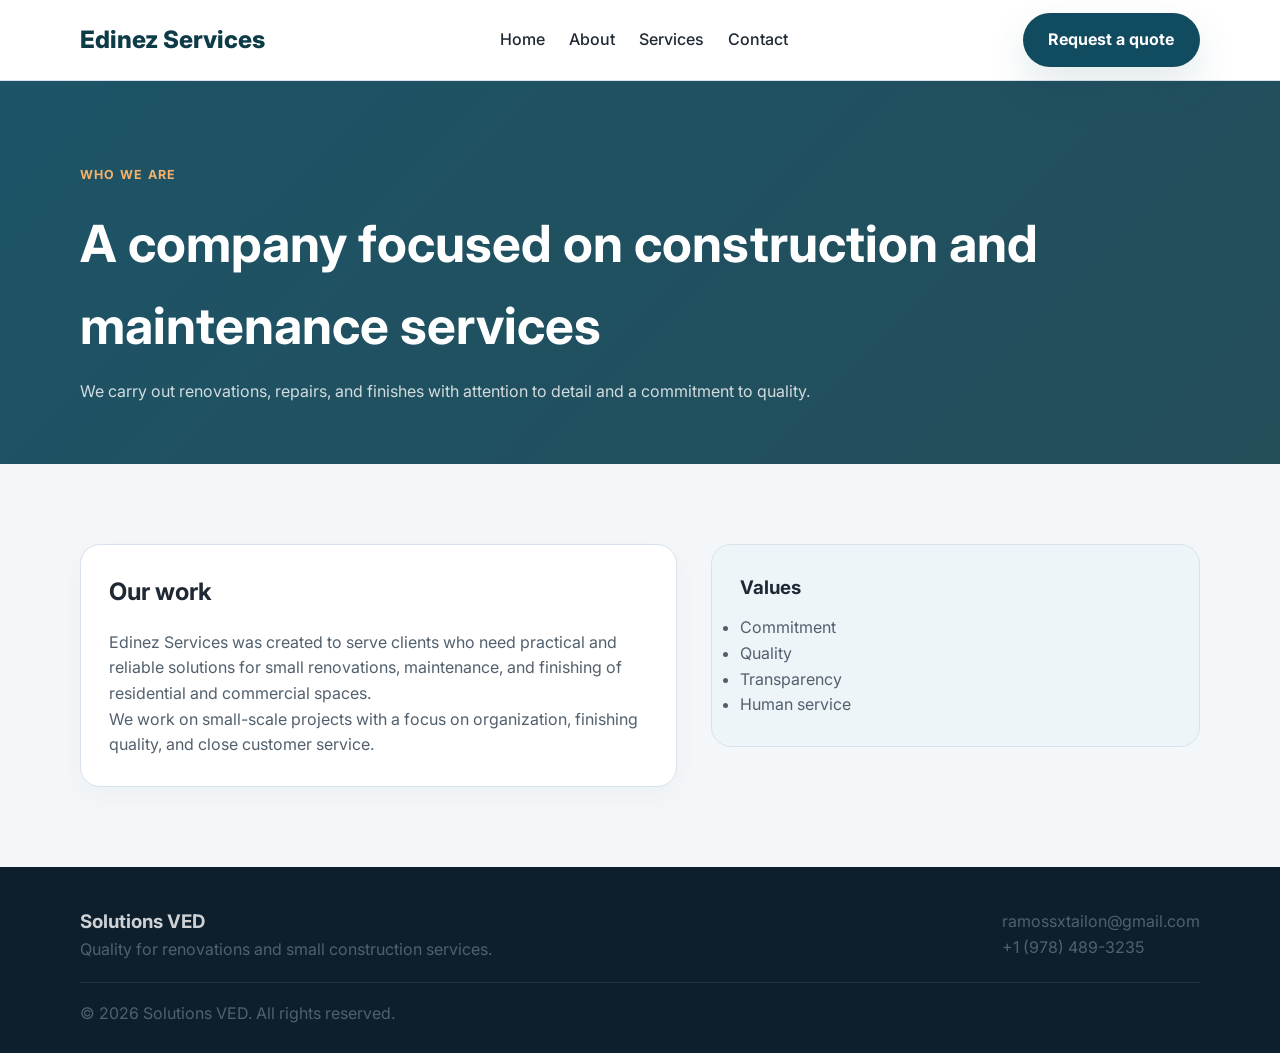
==== pages/about.html @ b6fb6a09 "Add files via upload" ====
<!DOCTYPE html>
<html lang="en-US">
  <head>
    <meta charset="UTF-8" />
    <meta name="viewport" content="width=device-width, initial-scale=1.0" />
    <title>About | Edinez Services</title>
    <meta name="description" content="Learn about Edinez Services and our work in renovations and small construction services." />
    <link rel="preconnect" href="https://fonts.googleapis.com" />
    <link rel="preconnect" href="https://fonts.gstatic.com" crossorigin />
    <link
      href="https://fonts.googleapis.com/css2?family=Inter:wght@400;500;600;700;800&display=swap"
      rel="stylesheet"
    />
    <link rel="stylesheet" href="../assets/css/style.css" />
  </head>
  <body>
    <header class="site-header">
      <div class="container nav-wrap">
        <a href="../index.html" class="logo">Edinez <span>Services</span></a>
        <nav class="main-nav">
          <a href="../index.html">Home</a>
          <a href="about.html">About</a>
          <a href="services.html">Services</a>
          <a href="contact.html">Contact</a>
        </nav>
        <a href="contact.html#quote-form" class="btn btn-primary">Request a quote</a>
      </div>
    </header>

    <main>
      <section class="page-banner">
        <div class="container">
          <span class="eyebrow">Who we are</span>
          <h1>A company focused on construction and maintenance services</h1>
          <p>We carry out renovations, repairs, and finishes with attention to detail and a commitment to quality.</p>
        </div>
      </section>

      <section class="page-content">
        <div class="container content-grid">
          <div class="content-card">
            <h3>Our work</h3>
            <p>
              Edinez Services was created to serve clients who need practical and reliable solutions for small renovations,
              maintenance, and finishing of residential and commercial spaces.
            </p>
            <p>
              We work on small-scale projects with a focus on organization, finishing quality, and close customer service.
            </p>
          </div>

          <aside class="info-box">
            <h3>Values</h3>
            <ul>
              <li>Commitment</li>
              <li>Quality</li>
              <li>Transparency</li>
              <li>Human service</li>
            </ul>
          </aside>
        </div>
      </section>
    </main>

    <footer class="site-footer">
      <div class="container footer-wrap">
        <div>
          <h3>Solutions VED</h3>
          <p>Quality for renovations and small construction services.</p>
        </div>
        <div>
          <p>ramossxtailon@gmail.com</p>
          <p>+1 (978) 489-3235</p>
        </div>
      </div>
      <div class="container footer-bottom">
        <p>© <span id="year"></span> Solutions VED. All rights reserved.</p>
      </div>
    </footer>

    <script src="../assets/js/script.js"></script>
  </body>
</html>
---- assets/css/style.css ----
:root {
  --color-primary: #114b5f;
  --color-primary-dark: #0d3b48;
  --color-accent: #f7b267;
  --color-accent-dark: #e28f33;
  --color-text: #1f2933;
  --color-muted: #52606d;
  --color-bg: #f4f7f9;
  --color-white: #ffffff;
  --color-line: #d9e2ec;
  --shadow: 0 18px 40px rgba(17, 75, 95, 0.12);
}

* {
  margin: 0;
  padding: 0;
  box-sizing: border-box;
}

html {
  scroll-behavior: smooth;
}

body {
  font-family: "Inter", sans-serif;
  background: var(--color-bg);
  color: var(--color-text);
  line-height: 1.6;
}

p {
  color: var(--color-muted);
}

a {
  text-decoration: none;
}

img {
  max-width: 100%;
  display: block;
}

.container {
  width: min(1120px, 90vw);
  margin: 0 auto;
}

.section {
  padding: 90px 0;
}

.alt-bg {
  background: #edf3f6;
}

.site-header {
  position: sticky;
  top: 0;
  z-index: 20;
  background: rgba(255, 255, 255, 0.94);
  backdrop-filter: blur(12px);
  border-bottom: 1px solid var(--color-line);
}

.nav-wrap {
  display: flex;
  align-items: center;
  justify-content: space-between;
  min-height: 80px;
  gap: 24px;
}

.logo {
  font-size: 1.5rem;
  font-weight: 800;
  color: var(--color-primary-dark);
}

.logo-solutions {
  color: #0d5bd7;
}

.logo-ved {
  color: var(--color-accent-dark);
}

.main-nav {
  display: flex;
  align-items: center;
  gap: 24px;
  flex-wrap: wrap;
}

.main-nav a {
  color: var(--color-text);
  font-weight: 500;
  transition: color 0.2s ease;
}

.main-nav a:hover,
.main-nav a:focus {
  color: var(--color-primary);
}

.btn {
  display: inline-flex;
  align-items: center;
  justify-content: center;
  border-radius: 999px;
  padding: 0.9rem 1.6rem;
  font-weight: 700;
  transition: all 0.2s ease;
}

.btn-primary {
  background: var(--color-primary);
  color: var(--color-white);
  box-shadow: var(--shadow);
}

.btn-primary:hover {
  background: var(--color-primary-dark);
}

.btn-secondary {
  background: transparent;
  border: 1px solid rgba(17, 75, 95, 0.2);
  color: var(--color-primary-dark);
}

.hero {
  position: relative;
  overflow: hidden;
  background: linear-gradient(135deg, rgba(17, 75, 95, 0.48), rgba(13, 59, 72, 0.38));
  color: var(--color-white);
  padding: 100px 0 80px;
}

.hero::before,
.hero::after {
  content: "";
  position: absolute;
  top: 0;
  width: 47%;
  height: 100%;
  background-repeat: no-repeat;
  background-size: cover;
  background-position: center;
  opacity: 0.9;
  z-index: 0;
}

.hero::before {
  left: 0;
  background-image: url("../../image/home1.png");
  clip-path: polygon(0 0, 100% 0, 0 100%);
}

.hero::after {
  right: 0;
  background-image: url("../../image/home2.png");
  clip-path: polygon(100% 0, 100% 100%, 0 100%);
}

.hero-grid {
  position: relative;
  z-index: 1;
  display: grid;
  grid-template-columns: 1.2fr 0.8fr;
  align-items: center;
  gap: 42px;
}

.eyebrow {
  display: inline-block;
  letter-spacing: 0.1em;
  text-transform: uppercase;
  font-size: 0.78rem;
  font-weight: 700;
  color: var(--color-accent);
  margin-bottom: 18px;
}

.hero-copy h1 {
  font-size: clamp(2.5rem, 5vw, 4.2rem);
  line-height: 1.08;
  margin-bottom: 18px;
}

.hero-copy p {
  font-size: 1.08rem;
  color: rgba(255, 255, 255, 0.8);
  max-width: 580px;
}

.hero-actions {
  display: flex;
  gap: 16px;
  margin: 28px 0;
  flex-wrap: wrap;
}

.hero-stats {
  display: flex;
  flex-wrap: wrap;
  gap: 34px;
  list-style: none;
  padding: 0;
  margin-top: 18px;
}

.hero-stats li {
  display: flex;
  flex-direction: column;
  gap: 4px;
}

.hero-stats strong {
  font-size: 1.7rem;
  color: var(--color-white);
}

.hero-stats span {
  color: rgba(255, 255, 255, 0.7);
  font-size: 0.92rem;
}

.hero-visual {
  display: flex;
  justify-content: center;
}

.card-highlight {
  width: min(440px, 100%);
  background: rgba(255, 255, 255, 0.08);
  border: 1px solid rgba(255, 255, 255, 0.18);
  border-radius: 28px;
  padding: 28px;
  box-shadow: var(--shadow);
}

.card-highlight span {
  color: var(--color-accent);
  font-size: 0.78rem;
  text-transform: uppercase;
  letter-spacing: 0.08em;
}

.card-highlight h3 {
  margin-top: 16px;
  margin-bottom: 12px;
  font-size: 2rem;
}

.card-highlight p {
  color: rgba(255, 255, 255, 0.8);
  margin-bottom: 18px;
}

.card-highlight strong {
  font-size: 1.5rem;
  color: var(--color-white);
}

.section-header {
  text-align: center;
  max-width: 700px;
  margin: 0 auto 44px;
}

.section-header h2 {
  font-size: clamp(2rem, 4vw, 3rem);
  line-height: 1.2;
}

.category-grid,
.features-grid,
.project-grid {
  display: grid;
  gap: 28px;
}

.category-grid {
  grid-template-columns: repeat(3, minmax(0, 1fr));
}

.category-card,
.feature-item,
.project-card {
  background: var(--color-white);
  border: 1px solid var(--color-line);
  border-radius: 22px;
  overflow: hidden;
  box-shadow: 0 8px 26px rgba(17, 75, 95, 0.05);
}

.category-card {
  padding: 28px 22px;
}

.icon {
  width: 62px;
  height: 62px;
  border-radius: 18px;
  display: grid;
  place-items: center;
  background: rgba(17, 75, 95, 0.08);
  font-size: 2rem;
  margin-bottom: 18px;
}

.category-card h3 {
  margin-bottom: 10px;
  font-size: 1.45rem;
}

.category-card p {
  color: var(--color-muted);
  margin-bottom: 18px;
}

.category-card a {
  color: var(--color-primary);
  font-weight: 700;
}

.features-grid {
  grid-template-columns: repeat(3, minmax(0, 1fr));
}

.feature-item {
  padding: 34px 24px;
}

.feature-item h3 {
  margin-bottom: 14px;
}

.feature-item p {
  color: var(--color-muted);
}

.quality-panel {
  min-height: 220px;
  background: rgba(255, 255, 255, 0.35);
  border: 1px solid rgba(17, 75, 95, 0.08);
  border-radius: 22px;
  max-width: 980px;
  margin: 0 auto;
}

.project-grid {
  grid-template-columns: repeat(3, minmax(0, 1fr));
}

.split-tabs {
  display: grid;
  grid-template-columns: 1fr 1fr;
  gap: 18px;
  margin-top: 10px;
}

.split-card {
  position: relative;
  min-height: 280px;
  border: 1px solid var(--color-line);
  background: linear-gradient(135deg, rgba(255, 255, 255, 0.96), rgba(242, 247, 249, 0.92));
  box-shadow: 0 14px 32px rgba(17, 75, 95, 0.08);
  display: flex;
  align-items: center;
}

.split-card-left {
  clip-path: polygon(0 0, 100% 0, 82% 100%, 0 100%);
  margin-right: 10px;
}

.split-card-right {
  clip-path: polygon(18% 0, 100% 0, 100% 100%, 0 100%);
  margin-left: 10px;
}

.split-card-inner {
  width: min(76%, 420px);
  padding: 30px 28px;
  position: relative;
  z-index: 1;
}

.split-card-left .split-card-inner {
  margin-left: 18px;
}

.split-card-right .split-card-inner {
  margin-left: auto;
  margin-right: 18px;
  text-align: right;
}

.split-card span {
  color: var(--color-accent-dark);
  font-size: 0.8rem;
  text-transform: uppercase;
  font-weight: 700;
  letter-spacing: 0.08em;
}

.split-card h3 {
  margin: 12px 0 10px;
  font-size: clamp(1.6rem, 2vw, 2.2rem);
  color: var(--color-primary-dark);
}

.split-card p {
  color: var(--color-muted);
  line-height: 1.7;
}

.project-image {
  height: 220px;
  background-size: cover;
  background-position: center;
}

.bg-one {
  background-image: linear-gradient(rgba(17, 75, 95, 0.14), rgba(17, 75, 95, 0.14)), url('https://images.unsplash.com/photo-1512917774080-9991f1c4c750?auto=format&fit=crop&w=900&q=80');
}

.bg-two {
  background-image: linear-gradient(rgba(17, 75, 95, 0.14), rgba(17, 75, 95, 0.14)), url('https://images.unsplash.com/photo-1486406146926-c627a92ad1ab?auto=format&fit=crop&w=900&q=80');
}

.bg-three {
  background-image: linear-gradient(rgba(17, 75, 95, 0.14), rgba(17, 75, 95, 0.14)), url('https://images.unsplash.com/photo-1505693416388-ac5ce068fe85?auto=format&fit=crop&w=900&q=80');
}

.project-content {
  padding: 22px 20px 26px;
}

.project-content span {
  color: var(--color-accent-dark);
  font-size: 0.8rem;
  text-transform: uppercase;
  font-weight: 700;
}

.project-content h3 {
  margin: 8px 0 10px;
  font-size: 1.5rem;
}

.project-content p {
  color: var(--color-muted);
  margin-bottom: 16px;
}

.project-content strong {
  color: var(--color-primary-dark);
  font-size: 1.2rem;
}

.page-banner {
  background: linear-gradient(135deg, rgba(17, 75, 95, 0.95), rgba(13, 59, 72, 0.9));
  color: var(--color-white);
  padding: 80px 0 60px;
}

.page-banner h1 {
  font-size: clamp(2.2rem, 4vw, 3.5rem);
  margin-bottom: 12px;
}

.page-banner p {
  color: rgba(255, 255, 255, 0.8);
}

.page-content {
  padding: 80px 0;
}

.content-grid {
  display: grid;
  grid-template-columns: 1.1fr 0.9fr;
  gap: 34px;
  align-items: start;
}

.content-card {
  background: var(--color-white);
  border: 1px solid var(--color-line);
  border-radius: 20px;
  padding: 28px;
  box-shadow: 0 8px 24px rgba(17, 75, 95, 0.04);
}

.content-card h3 {
  margin-bottom: 18px;
  font-size: 1.5rem;
}

.content-card ul {
  list-style: none;
  padding: 0;
  margin-top: 16px;
}

.content-card li {
  position: relative;
  padding-left: 18px;
  margin-bottom: 10px;
  color: var(--color-muted);
}

.content-card li::before {
  content: "•";
  position: absolute;
  left: 0;
  color: var(--color-accent-dark);
  font-size: 1.5rem;
  line-height: 1;
}

.quote-form-card {
  overflow: visible;
}

.quote-form {
  display: flex;
  flex-direction: column;
  gap: 20px;
}

.form-grid {
  display: grid;
  grid-template-columns: repeat(2, minmax(0, 1fr));
  gap: 18px;
}

.form-field {
  display: flex;
  flex-direction: column;
  gap: 8px;
  color: var(--color-text);
  font-weight: 600;
}

.form-field span {
  font-size: 0.92rem;
}

.form-field input,
.form-field select,
.form-field textarea {
  width: 100%;
  border: 1px solid var(--color-line);
  background: #f9fbfc;
  border-radius: 12px;
  padding: 0.9rem 1rem;
  font: inherit;
  color: var(--color-text);
}

.form-field input:focus,
.form-field select:focus,
.form-field textarea:focus {
  outline: 2px solid rgba(17, 75, 95, 0.2);
  border-color: var(--color-primary);
}

.full-width {
  grid-column: 1 / -1;
}

.quote-status {
  min-height: 24px;
  color: var(--color-primary);
  font-weight: 600;
}

.hours-box {
  margin-top: 24px;
}

.hours-box h3 {
  margin-bottom: 12px;
}

.info-box {
  background: #edf5f8;
  border: 1px solid var(--color-line);
  border-radius: 20px;
  padding: 28px;
}

.info-box h3 {
  margin-bottom: 12px;
}

.info-box p,
.info-box li {
  color: var(--color-muted);
}

.site-footer {
  background: #0d1f2d;
  color: rgba(255, 255, 255, 0.8);
  padding-top: 40px;
}

.footer-wrap,
.footer-bottom {
  display: flex;
  justify-content: space-between;
  gap: 20px;
  align-items: center;
}

.footer-wrap {
  padding-bottom: 20px;
}

.footer-bottom {
  border-top: 1px solid rgba(255, 255, 255, 0.08);
  padding: 18px 0 26px;
}

@media (max-width: 860px) {
  .nav-wrap,
  .footer-wrap,
  .footer-bottom,
  .hero-grid,
  .content-grid {
    grid-template-columns: 1fr;
    flex-direction: column;
    align-items: flex-start;
  }

  .nav-wrap {
    padding: 18px 0;
  }

  .main-nav {
    gap: 14px;
  }

  .category-grid,
  .features-grid,
  .project-grid {
    grid-template-columns: 1fr;
  }

  .hero {
    padding-top: 72px;
  }
}
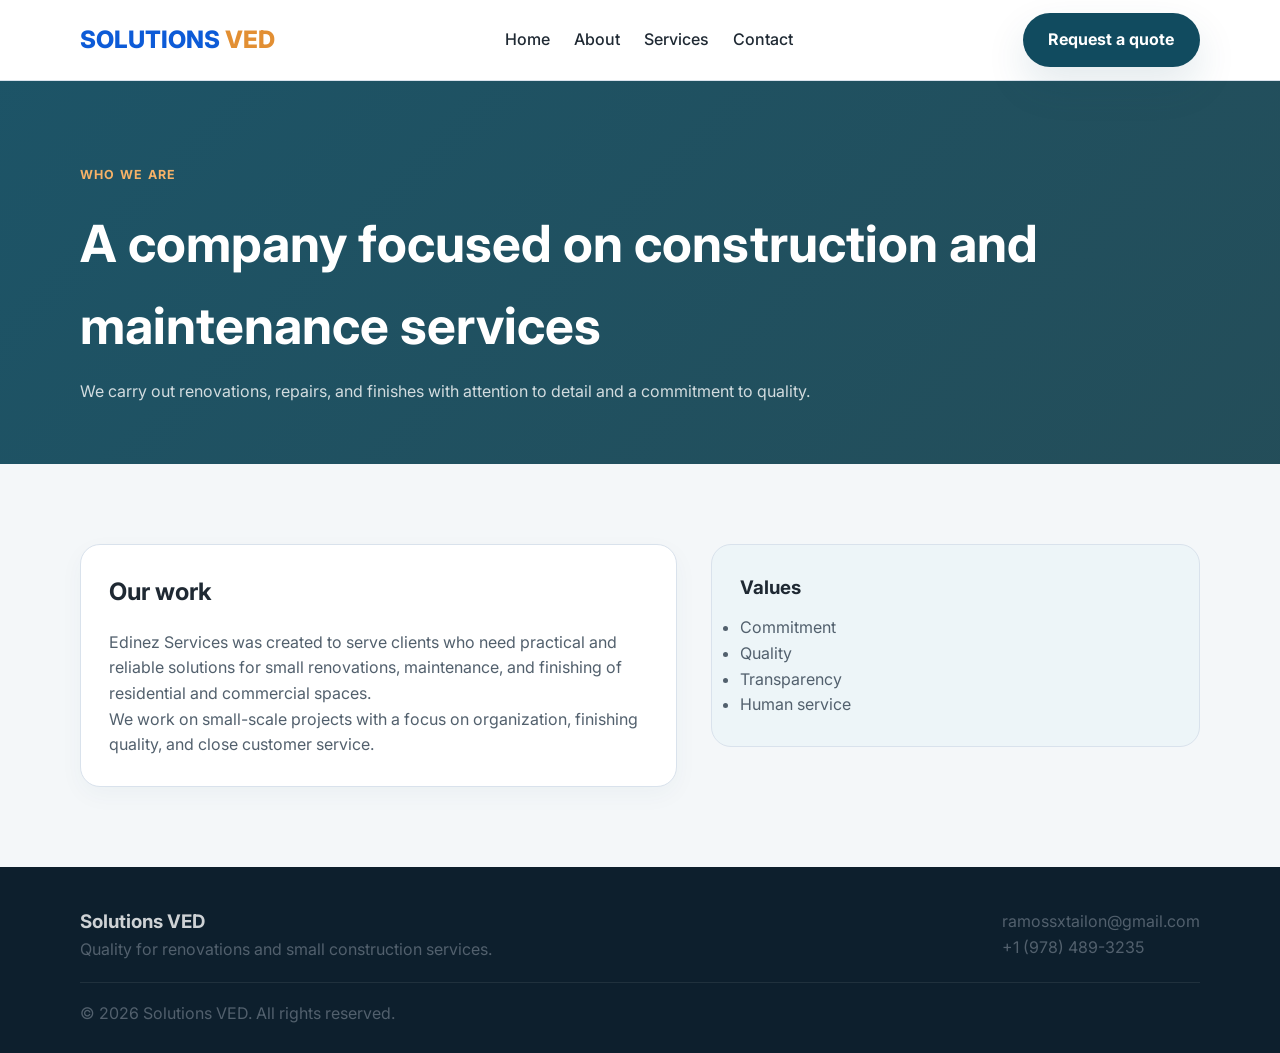
==== commit e774cdb2: "Add files via upload new version" ====
--- a/pages/about.html
+++ b/pages/about.html
@@ -16,7 +16,7 @@
   <body>
     <header class="site-header">
       <div class="container nav-wrap">
-        <a href="../index.html" class="logo">Edinez <span>Services</span></a>
+        <a href="../index.html" class="logo"><span class="logo-solutions">SOLUTIONS</span> <span class="logo-ved">VED</span></a>
         <nav class="main-nav">
           <a href="../index.html">Home</a>
           <a href="about.html">About</a>
